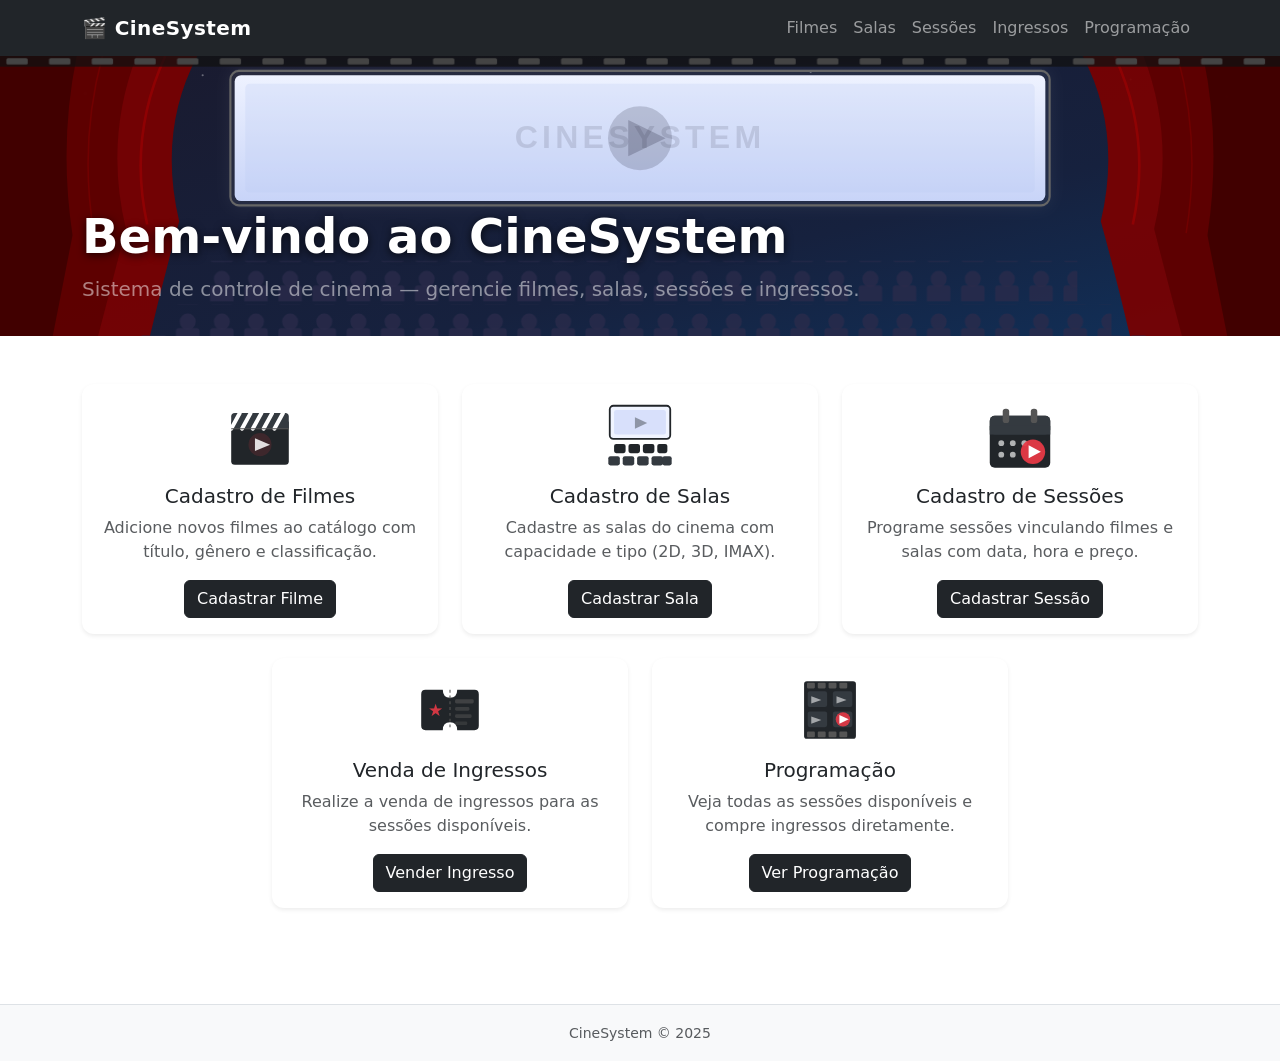
==== html/index.html @ 2cc28938 "fix: adicionando as pastas e organizando as telas" ====
<!DOCTYPE html>
<html lang="pt-BR">
<head>
  <meta charset="UTF-8">
  <meta name="viewport" content="width=device-width, initial-scale=1.0">
  <title>CineSystem - Controle de Cinema</title>
  <link href="../css/bootstrap.min.css" rel="stylesheet">
  <link rel="stylesheet" href="../css/style.css">
</head>
<body>

<nav class="navbar navbar-expand-lg navbar-dark bg-dark">
  <div class="container">
    <a class="navbar-brand fw-bold" href="index.html">🎬 CineSystem</a>
    <button class="navbar-toggler" type="button" data-bs-toggle="collapse" data-bs-target="#navbarNav">
      <span class="navbar-toggler-icon"></span>
    </button>
    <div class="collapse navbar-collapse" id="navbarNav">
      <ul class="navbar-nav ms-auto">
        <li class="nav-item"><a class="nav-link" href="cadastro-filmes.html">Filmes</a></li>
        <li class="nav-item"><a class="nav-link" href="cadastro-salas.html">Salas</a></li>
        <li class="nav-item"><a class="nav-link" href="cadastro-sessoes.html">Sessões</a></li>
        <li class="nav-item"><a class="nav-link" href="venda-ingressos.html">Ingressos</a></li>
        <li class="nav-item"><a class="nav-link" href="sessoes.html">Programação</a></li>
      </ul>
    </div>
  </div>
</nav>

<!-- Hero Banner -->
<section class="cine-hero">
  <div class="container cine-hero-text">
    <h1 class="display-5 fw-bold text-white">Bem-vindo ao CineSystem</h1>
    <p class="lead text-white-50 mb-0">Sistema de controle de cinema — gerencie filmes, salas, sessões e ingressos.</p>
  </div>
</section>

<div class="container py-5">
  <div class="row g-4 justify-content-center">

    <div class="col-md-4">
      <div class="card h-100 shadow-sm">
        <div class="card-body text-center">
          <img src="../img/icon-filmes.svg" alt="Filmes" class="card-icon-img">
          <h5 class="card-title">Cadastro de Filmes</h5>
          <p class="card-text text-muted">Adicione novos filmes ao catálogo com título, gênero e classificação.</p>
          <a href="cadastro-filmes.html" class="btn btn-dark">Cadastrar Filme</a>
        </div>
      </div>
    </div>

    <div class="col-md-4">
      <div class="card h-100 shadow-sm">
        <div class="card-body text-center">
          <img src="../img/icon-salas.svg" alt="Salas" class="card-icon-img">
          <h5 class="card-title">Cadastro de Salas</h5>
          <p class="card-text text-muted">Cadastre as salas do cinema com capacidade e tipo (2D, 3D, IMAX).</p>
          <a href="cadastro-salas.html" class="btn btn-dark">Cadastrar Sala</a>
        </div>
      </div>
    </div>

    <div class="col-md-4">
      <div class="card h-100 shadow-sm">
        <div class="card-body text-center">
          <img src="../img/icon-sessoes.svg" alt="Sessões" class="card-icon-img">
          <h5 class="card-title">Cadastro de Sessões</h5>
          <p class="card-text text-muted">Programe sessões vinculando filmes e salas com data, hora e preço.</p>
          <a href="cadastro-sessoes.html" class="btn btn-dark">Cadastrar Sessão</a>
        </div>
      </div>
    </div>

    <div class="col-md-4">
      <div class="card h-100 shadow-sm">
        <div class="card-body text-center">
          <img src="../img/icon-ingressos.svg" alt="Ingressos" class="card-icon-img">
          <h5 class="card-title">Venda de Ingressos</h5>
          <p class="card-text text-muted">Realize a venda de ingressos para as sessões disponíveis.</p>
          <a href="venda-ingressos.html" class="btn btn-dark">Vender Ingresso</a>
        </div>
      </div>
    </div>

    <div class="col-md-4">
      <div class="card h-100 shadow-sm">
        <div class="card-body text-center">
          <img src="../img/icon-programacao.svg" alt="Programação" class="card-icon-img">
          <h5 class="card-title">Programação</h5>
          <p class="card-text text-muted">Veja todas as sessões disponíveis e compre ingressos diretamente.</p>
          <a href="sessoes.html" class="btn btn-dark">Ver Programação</a>
        </div>
      </div>
    </div>

  </div>
</div>

<footer class="text-center py-3 text-muted bg-light mt-5">
  <small>CineSystem &copy; 2025</small>
</footer>

<script src="../js/bootstrap.bundle.min.js"></script>
</body>
</html>
---- css/style.css ----
/* CineSystem — Estilos Personalizados */

/* ── Hero da Home ───────────────────────────────────────── */
.cine-hero {
  background-image: url('../img/hero-cinema.svg');
  background-size: cover;
  background-position: center top;
  min-height: 280px;
  position: relative;
  display: flex;
  align-items: flex-end;
  overflow: hidden;
}

.cine-hero-text {
  padding-bottom: 2rem;
  padding-top: 1rem;
}

.cine-hero-text h1 {
  text-shadow: 0 2px 8px rgba(0,0,0,0.7);
}

/* ── Cabeçalho das páginas internas ─────────────────────── */
.page-header-banner {
  background: linear-gradient(90deg, #212529 0%, #343a40 100%);
  padding: 1.4rem 0;
  border-bottom: 3px solid #e63946;
  margin-bottom: 2rem;
}

.page-header-banner h1 {
  color: #fff;
  font-size: 1.6rem;
  font-weight: 700;
  margin-bottom: 0.1rem;
}

.page-header-banner p {
  color: rgba(255,255,255,0.55);
  margin-bottom: 0;
  font-size: 0.9rem;
}

.page-icon {
  width: 52px;
  height: 52px;
  flex-shrink: 0;
  /* inverte a cor dos SVGs escuros para branco no cabeçalho */
  filter: brightness(0) invert(1);
  opacity: 0.9;
}

/* ── Ícones nos cards da Home ───────────────────────────── */
.card-icon-img {
  width: 72px;
  height: 72px;
  object-fit: contain;
  margin-bottom: 0.75rem;
}

/* ── Cards ──────────────────────────────────────────────── */
.card {
  border: none;
  border-radius: 0.75rem;
  transition: transform 0.18s ease, box-shadow 0.18s ease;
}

.card:hover {
  transform: translateY(-3px);
  box-shadow: 0 0.5rem 1.2rem rgba(0,0,0,0.13) !important;
}

/* ── Navbar ─────────────────────────────────────────────── */
.navbar-brand {
  font-size: 1.25rem;
  letter-spacing: 0.4px;
}

/* ── Footer ─────────────────────────────────────────────── */
footer {
  border-top: 1px solid #dee2e6;
}
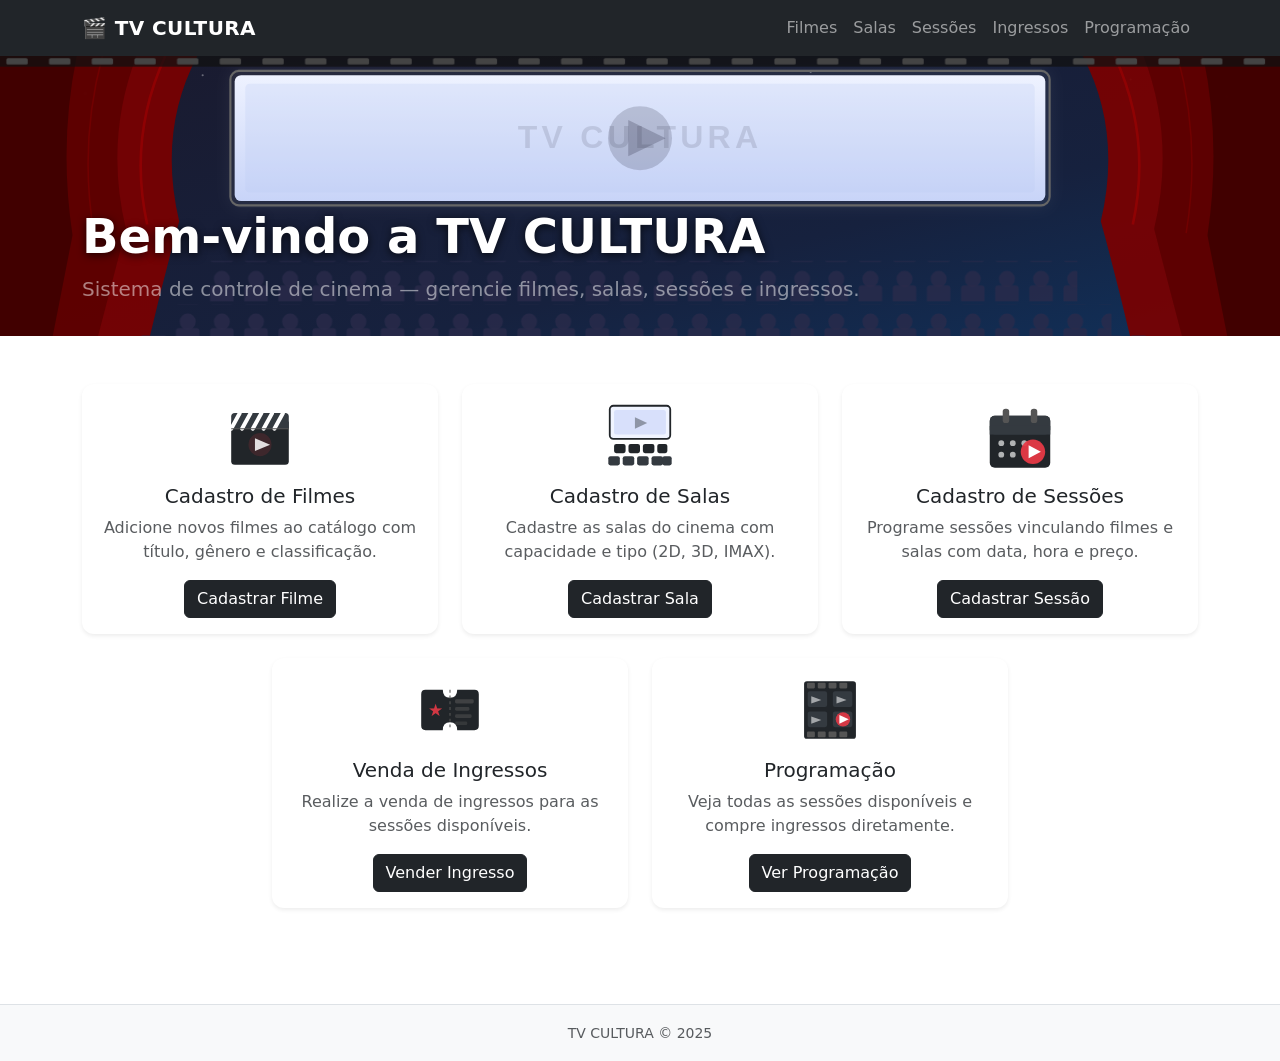
==== commit 5be92304: "feat: mudando o nome do cinema" ====
--- a/html/index.html
+++ b/html/index.html
@@ -3,7 +3,7 @@
 <head>
   <meta charset="UTF-8">
   <meta name="viewport" content="width=device-width, initial-scale=1.0">
-  <title>CineSystem - Controle de Cinema</title>
+  <title>TV CULTURA - Controle de Cinema</title>
   <link href="../css/bootstrap.min.css" rel="stylesheet">
   <link rel="stylesheet" href="../css/style.css">
 </head>
@@ -11,7 +11,7 @@
 
 <nav class="navbar navbar-expand-lg navbar-dark bg-dark">
   <div class="container">
-    <a class="navbar-brand fw-bold" href="index.html">🎬 CineSystem</a>
+    <a class="navbar-brand fw-bold" href="index.html">🎬 TV CULTURA</a>
     <button class="navbar-toggler" type="button" data-bs-toggle="collapse" data-bs-target="#navbarNav">
       <span class="navbar-toggler-icon"></span>
     </button>
@@ -30,7 +30,7 @@
 <!-- Hero Banner -->
 <section class="cine-hero">
   <div class="container cine-hero-text">
-    <h1 class="display-5 fw-bold text-white">Bem-vindo ao CineSystem</h1>
+    <h1 class="display-5 fw-bold text-white">Bem-vindo a TV CULTURA</h1>
     <p class="lead text-white-50 mb-0">Sistema de controle de cinema — gerencie filmes, salas, sessões e ingressos.</p>
   </div>
 </section>
@@ -97,7 +97,7 @@
 </div>
 
 <footer class="text-center py-3 text-muted bg-light mt-5">
-  <small>CineSystem &copy; 2025</small>
+  <small>TV CULTURA &copy; 2025</small>
 </footer>
 
 <script src="../js/bootstrap.bundle.min.js"></script>
--- a/css/style.css
+++ b/css/style.css
@@ -1,4 +1,4 @@
-/* CineSystem — Estilos Personalizados */
+/* TV CULTURA — Estilos Personalizados */
 
 /* ── Hero da Home ───────────────────────────────────────── */
 .cine-hero {
